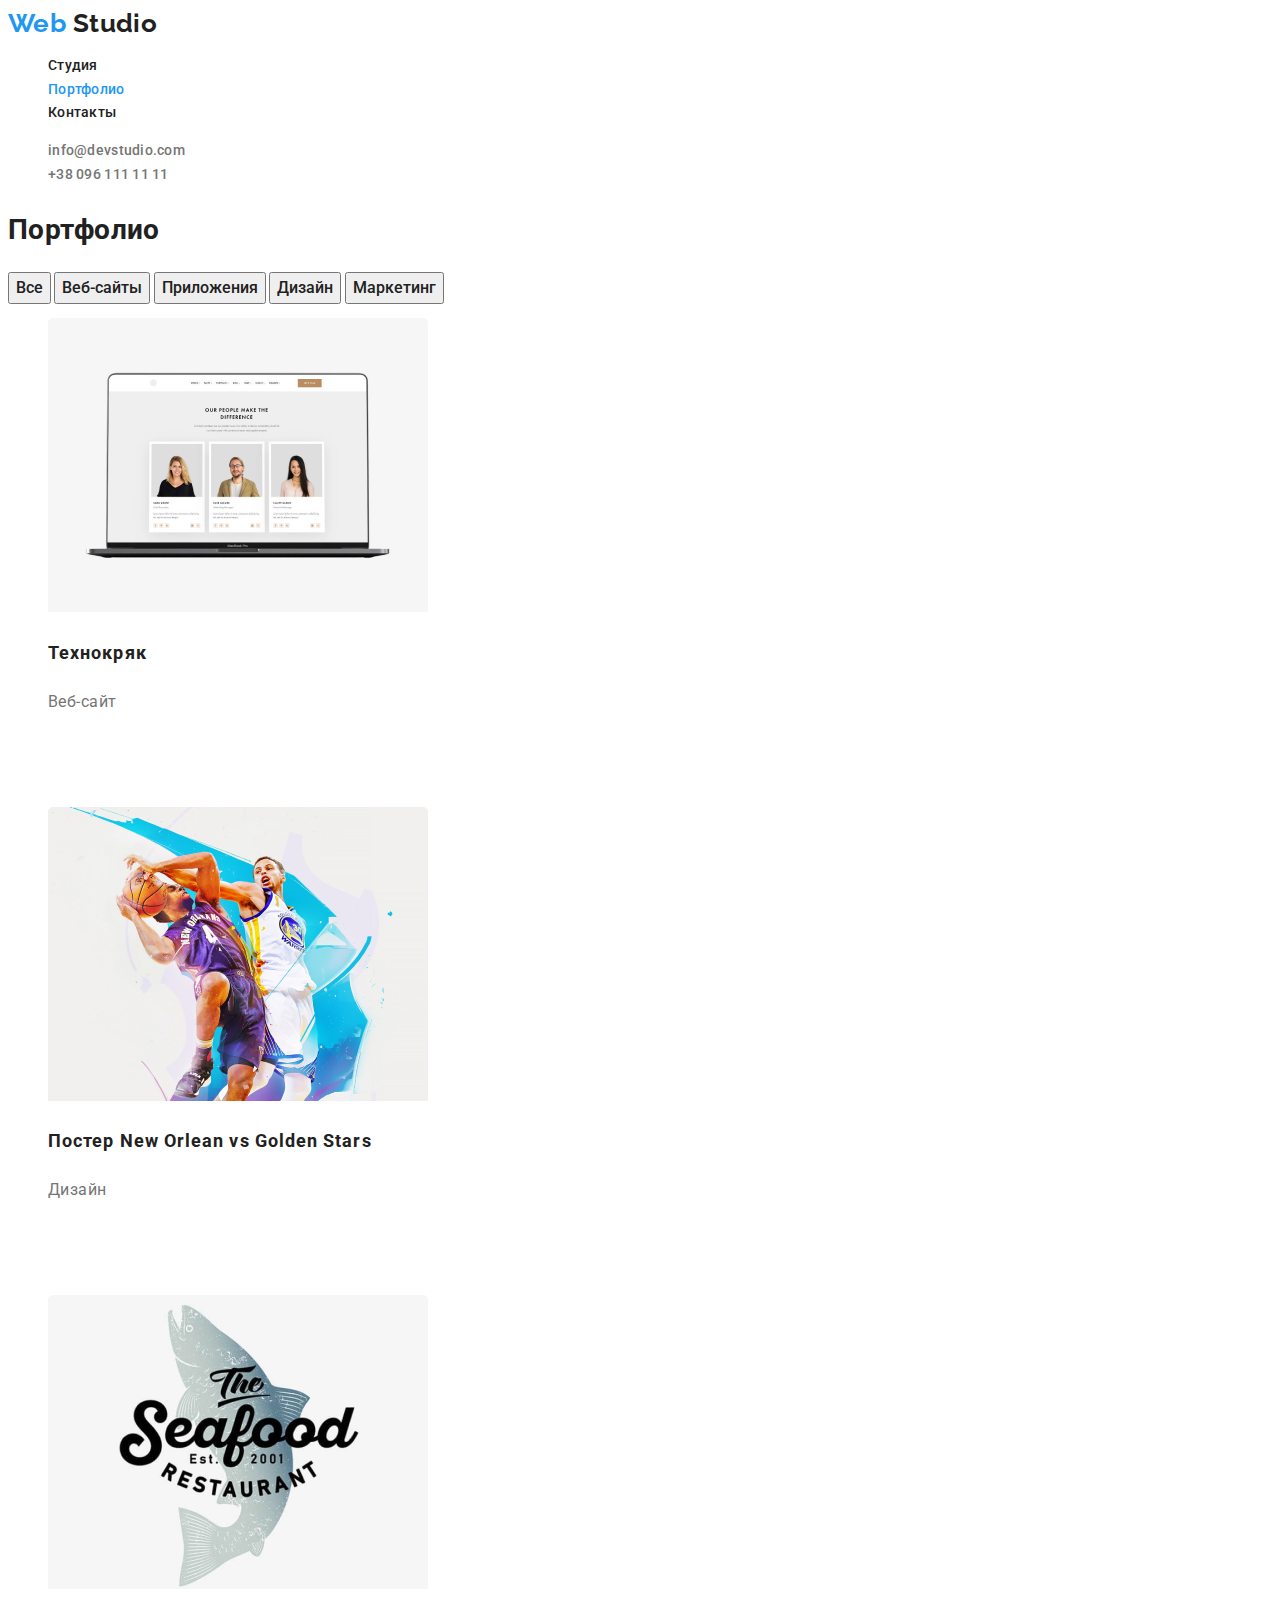
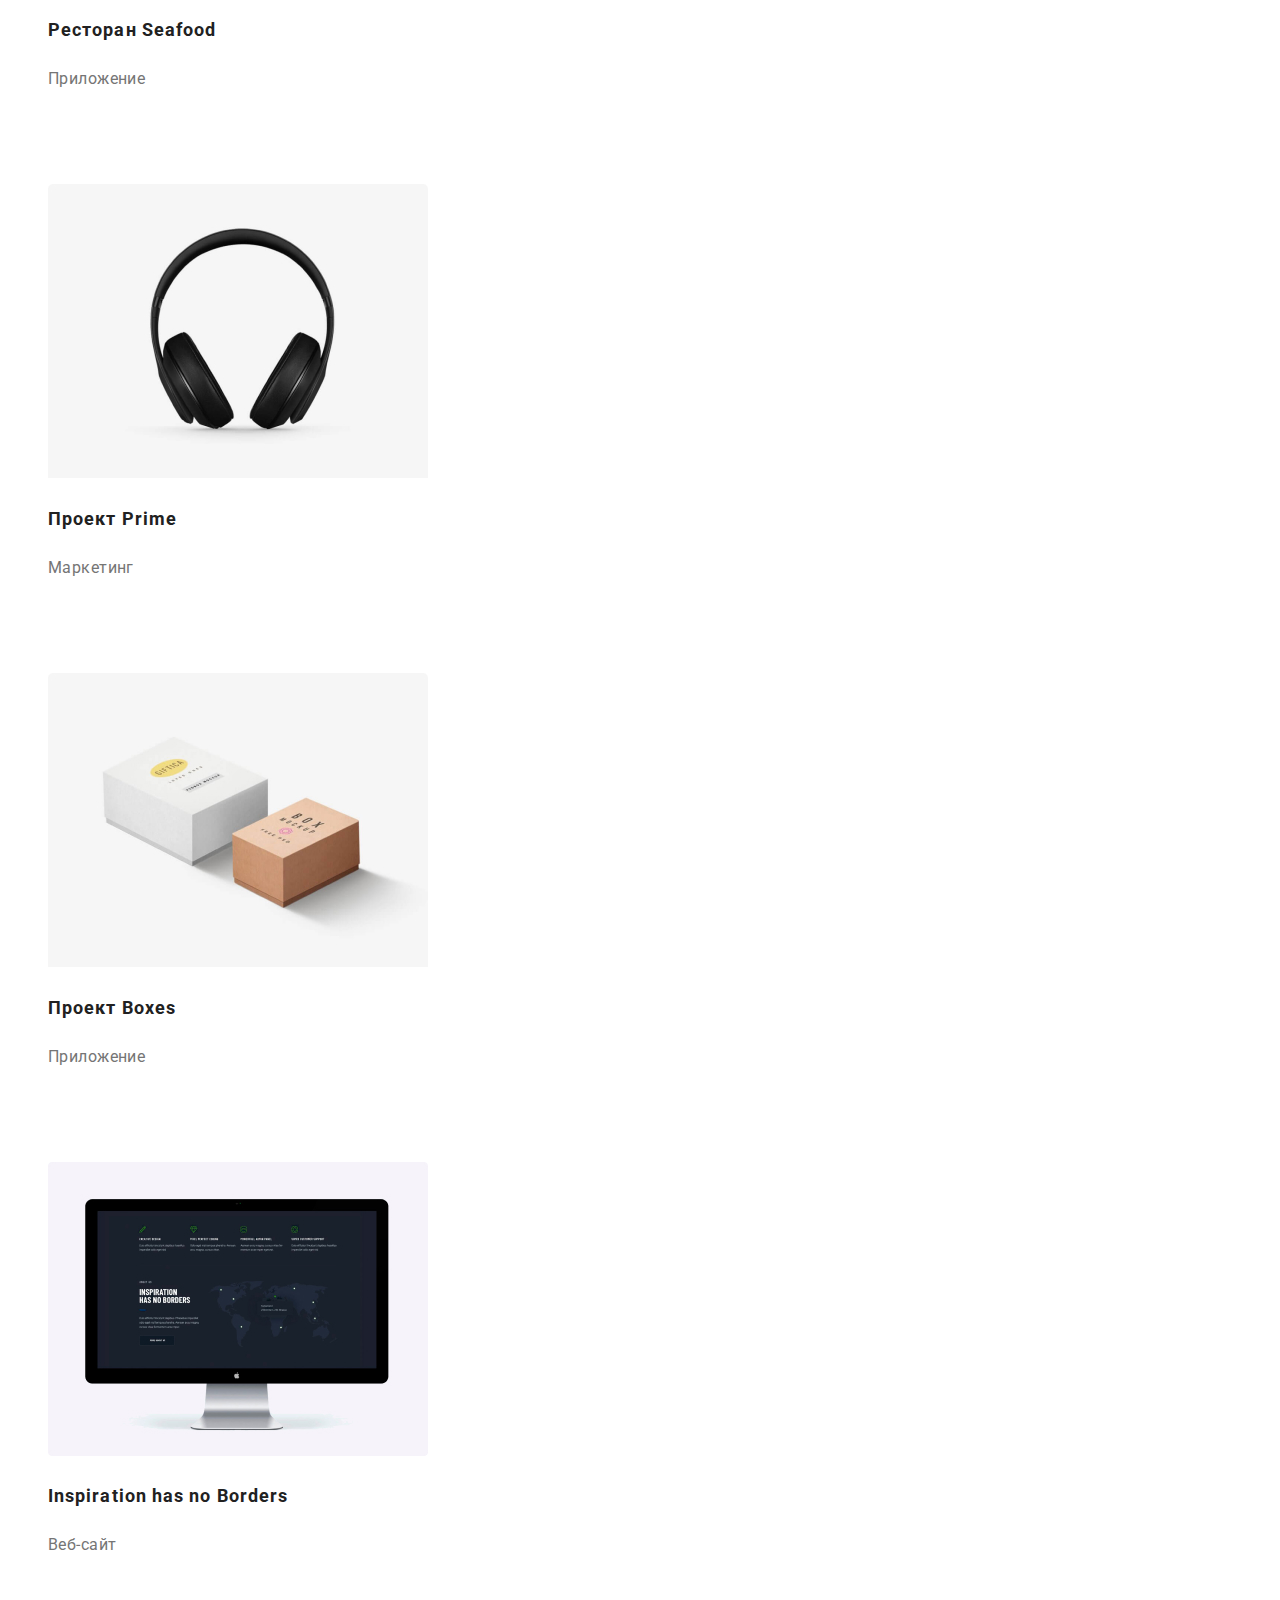
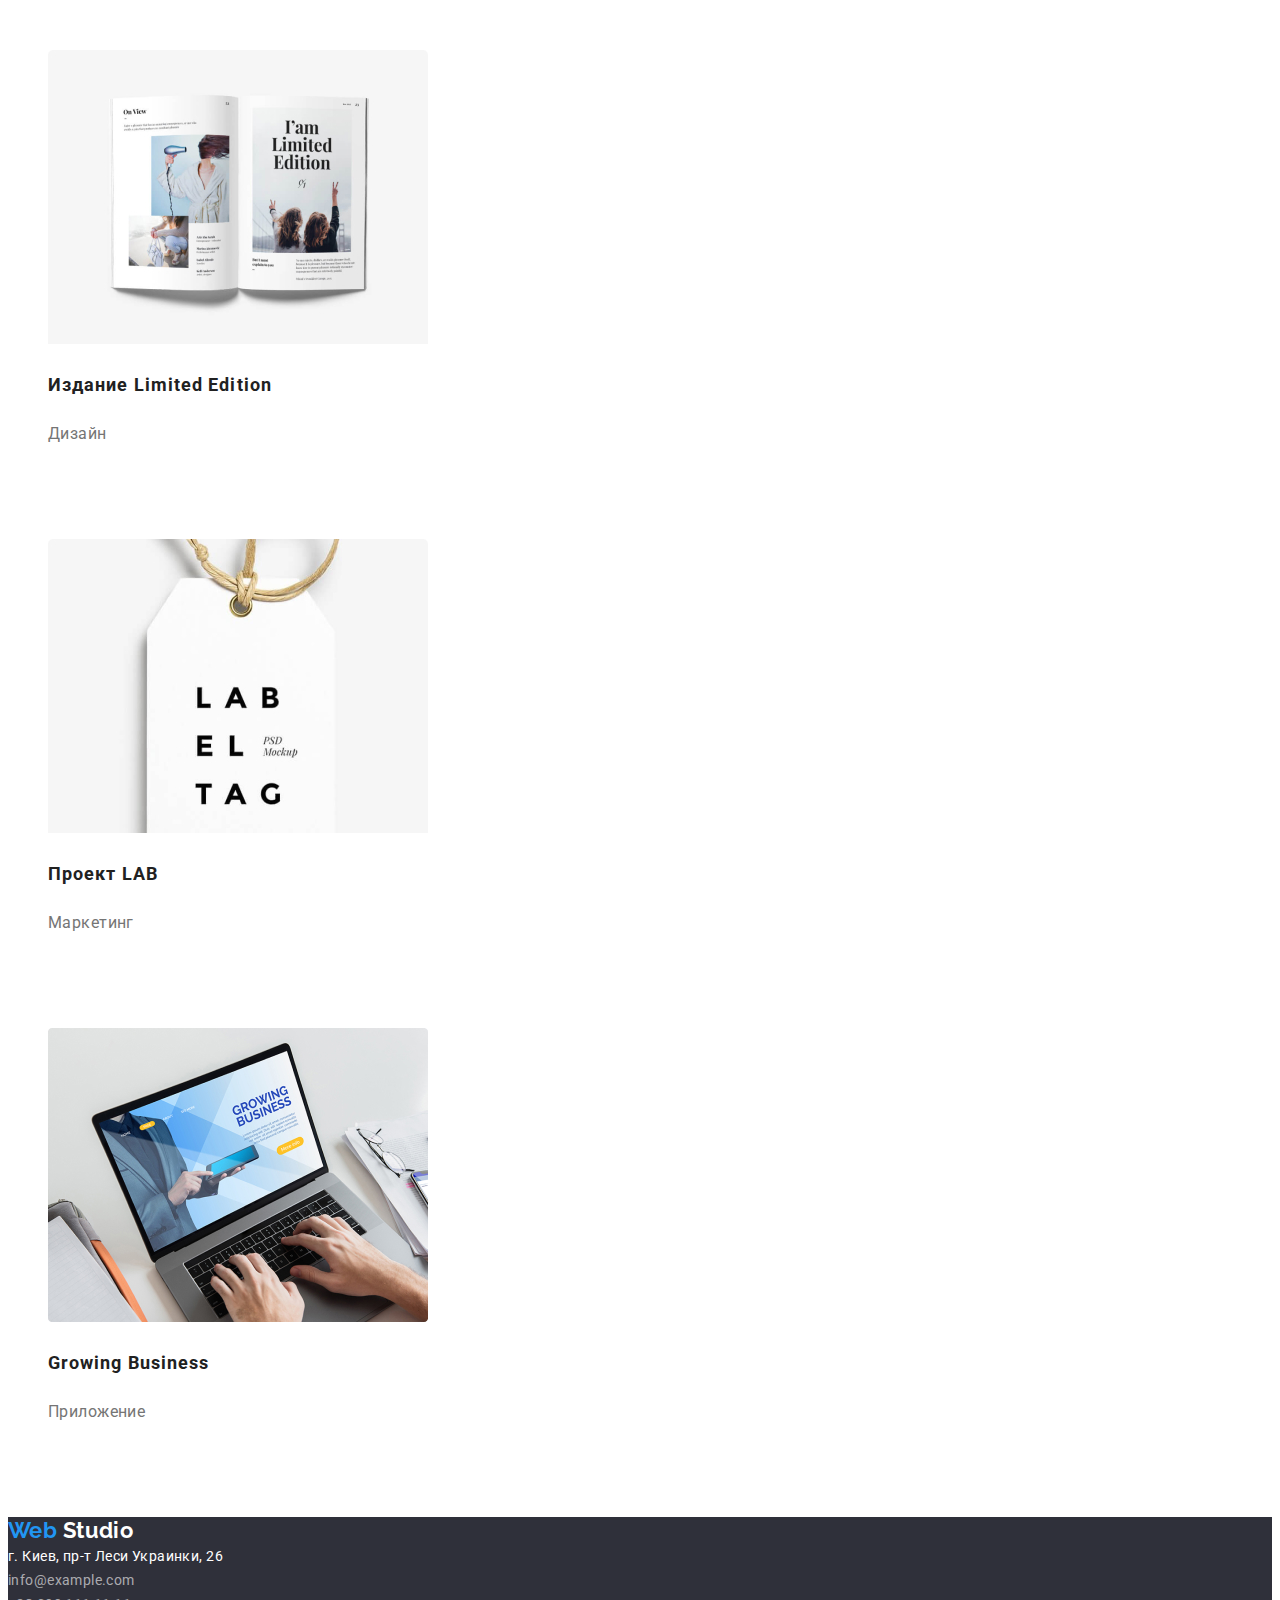
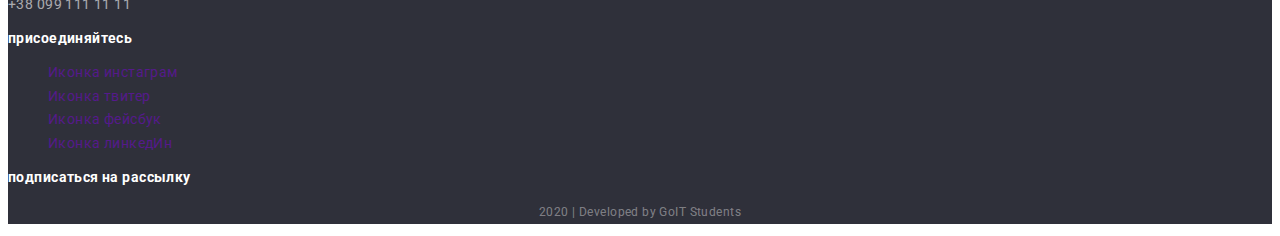
==== portfolio.html @ 116a8143 "Rename Portfolio.html to portfolio.html" ====
<!DOCTYPE html>
<html lang="ru">
  <head>
    <meta charset="UTF-8" />
    <meta name="viewport" content="width=device-width, initial-scale=1.0" />
    <title>Web Studio</title>
    <link href="https://fonts.googleapis.com/css2?family=Raleway:wght@700&family=Roboto:wght@400;500;700;900&display=swap" rel="stylesheet">
    <link rel="stylesheet" href="./css/styles.css" />
  </head>
  <body>
    <!-- Website navigation -->
    <header>
      <nav>
        <a href="" class="logo black"><span class="accent">Web</span> Studio</a>
        <ul class="site-nav list">
          <li><a href="./index.html" class="link">Студия</a></li>
          <li><a href="./portfolio.html" class="link current">Портфолио</a></li>
          <li><a href="" class="link">Контакты</a></li>
        </ul>
        <ul class="address list">
          <li>
            <a href="mailto:nfo@devstudio.com" class="link" aria-label="Иконка мейл">info@devstudio.com</a>
          </li>
          <li>
            <a href="tel:+380961111111" class="link" aria-label="Иконка телефона">+38 096 111 11 11</a>
          </li>
        </ul>
      </nav>
    </header>
    <main>
        <!-- Portfolio -->
        <section class="portfolio">
            <h1 class="portfolio-title">Портфолио</h1>
            <div class="section-btn">
                <button type="button" class="btn">Все</button>
                <button type="button" class="btn">Веб-сайты</button>
                <button type="button" class="btn">Приложения</button>
                <button type="button" class="btn">Дизайн</button>
                <button type="button" class="btn">Маркетинг</button>
            </div>
            <ul class="portfolio-list list">
                <li>
                    <a href="" class="link-decoration">
                        <img src="./images/tekhnokrjak.jpg" alt="Изображение ноутбука">
                        <h2 class="portfolio-subtitle">Технокряк</h2>
                        <p class="portfolio-desc">Веб-сайт</p>
                    </a>
                    <p class="portfolio-excerpt">Технокряк это современная площадка распространения коронавируса. Компании используют эту платформу для цифрового шпионажа и атак на защищённые сервера конкурентов.</p>
                </li>
                <li>
                    <a href="" class="link-decoration">
                        <img src="./images/poster.jpg" alt="Постер баскетбол">
                        <h2 class="portfolio-subtitle">Постер New Orlean vs Golden Stars</h2>
                        <p class="portfolio-desc">Дизайн</p>
                    </a>
                    <p class="portfolio-excerpt">Технокряк это современная площадка распространения коронавируса. Компании используют эту платформу для цифрового шпионажа и атак на защищённые сервера конкурентов.</p>
                </li>
                <li>
                    <a href="" class="link-decoration">
                        <img src="./images/seafood.jpg" alt="Изображение логотипа ресторана">
                        <h2 class="portfolio-subtitle">Ресторан Seafood</h2>
                        <p class="portfolio-desc">Приложение</p>
                    </a>
                    <p class="portfolio-excerpt">Технокряк это современная площадка распространения коронавируса. Компании используют эту платформу для цифрового шпионажа и атак на защищённые сервера конкурентов.</p>
                </li>
                <li>
                    <a href="" class="link-decoration">
                        <img src="./images/project-prime.jpg" alt="Изображение наушников">
                        <h2 class="portfolio-subtitle">Проект Prime</h2>
                        <p class="portfolio-desc">Маркетинг</p>
                    </a>
                    <p class="portfolio-excerpt">Технокряк это современная площадка распространения коронавируса. Компании используют эту платформу для цифрового шпионажа и атак на защищённые сервера конкурентов.</p>
                </li>
                <li>
                    <a href="" class="link-decoration">
                        <img src="./images/project-boxes.jpg" alt="Изображение коробок">
                        <h2 class="portfolio-subtitle">Проект Boxes</h2>
                        <p class="portfolio-desc">Приложение</p>
                    </a>
                    <p class="portfolio-excerpt">Технокряк это современная площадка распространения коронавируса. Компании используют эту платформу для цифрового шпионажа и атак на защищённые сервера конкурентов.</p>
                </li>
                <li>
                    <a href="" class="link-decoration">
                        <img src="./images/box3.jpg" alt="Изображение монитора">
                        <h2 class="portfolio-subtitle">Inspiration has no Borders</h2>
                        <p class="portfolio-desc">Веб-сайт</p>
                    </a>
                    <p class="portfolio-excerpt">Технокряк это современная площадка распространения коронавируса. Компании используют эту платформу для цифрового шпионажа и атак на защищённые сервера конкурентов.</p>
                </li>
                <li>
                    <a href="" class="link-decoration">
                        <img src="./images/Limited-Edition.jpg" alt="Изображение журнала">
                        <h2 class="portfolio-subtitle">Издание Limited Edition</h2>
                        <p class="portfolio-desc">Дизайн</p>
                    </a>
                    <p class="portfolio-excerpt">Технокряк это современная площадка распространения коронавируса. Компании используют эту платформу для цифрового шпионажа и атак на защищённые сервера конкурентов.</p>
                </li>
                <li>
                    <a href="" class="link-decoration">
                        <img src="./images/project-LAB.jpg" alt="Изображение бирки">
                        <h2 class="portfolio-subtitle">Проект LAB</h2>
                        <p class="portfolio-desc">Маркетинг</p>
                    </a>
                    <p class="portfolio-excerpt">Технокряк это современная площадка распространения коронавируса. Компании используют эту платформу для цифрового шпионажа и атак на защищённые сервера конкурентов.</p>
                </li>
                <li>
                    <a href="" class="link-decoration">
                        <img src="./images/box1.jpg" alt="Изображение ноутбука">
                        <h2 class="portfolio-subtitle">Growing Business</h2>
                        <p class="portfolio-desc">Приложение</p>
                    </a>
                    <p class="portfolio-excerpt">Технокряк это современная площадка распространения коронавируса. Компании используют эту платформу для цифрового шпионажа и атак на защищённые сервера конкурентов.</p>
                </li>
            </ul>
        </section>
    </main>
 <!-- Footer -->
 <footer class="footer">
  <a href="./index.html" class="logo white"><span class="accent">Web</span> Studio</a>
  <address class="address-footer">
    г. Киев, пр-т Леси Украинки, 26<br>
      <a href="mailto:info@example.com" class="link">info@example.com</a><br>
      <a href="tel:+380991111111" class="link">+38 099 111 11 11</a>
  </address>
  <p class="subscription">присоединяйтесь</p>
  <ul class="list">
    <li>
      <a href="" class="link-decoration" aria-label="Иконка инстаграм">Иконка инстаграм</a>
    </li> 
    <li>
      <a href="" class="link-decoration" aria-label="Иконка твитер">Иконка твитер</a>
    </li>
    <li>
      <a href="" class="link-decoration" aria-label="Иконка фейсбук">Иконка фейсбук</a>
    </li>
    <li>
      <a href="" class="link-decoration" aria-label="Иконка линкедИн">Иконка линкедИн</a>
    </li>
  </ul>
  <p class="subscription">подписаться на рассылку</p>
  <p class="copyright">2020 &#124; Developed by GoIT Students</p>
</footer>
</body>
    </html>
---- css/styles.css ----
:root {
    --primary-text-color: #757575;
    --title-text-color: #212121;
    --background-text-white: #FFFFFF;
    --accent-color: #2196F3;
    --background-accent: #F5F4FA;
    --address-text-color: rgba(255, 255, 255, 0.6);
    --background-footer-color: #2F303A;
  }
body {
  background-color: var(--background-text-white);
  color: var(--primary-text-color);
  font-family: Roboto, sans-serif;
  font-size: 14px;
  line-height: 1.7;
  letter-spacing: 0.03em
  }

  .list {
    list-style: none;
  }
  .accent {
    color: var(--accent-color);
  }
  .link-decoration {
    text-decoration: none;
  }

  /* logo */
.logo.black {
  color: var(--title-text-color);
  font-family: raleway, sans-serif;
  font-weight: 700;
  font-size: 26px;
  line-height: 1.2;
  text-decoration: none;
  }
.logo.white {
  color: var(--background-text-white);
  font-family: raleway, sans-serif;
  font-weight: 700;
  font-size: 22px;
  line-height: 1.2;
  text-decoration: none;
}

 /* site nav */
.site-nav .link {
  color: var(--title-text-color);
  font-style: normal;
  font-weight: 500;
  font-size: 14px;
  line-height: 1.14;
  letter-spacing: 0.02em;
  text-decoration: none;
}
.site-nav .link:hover,
.site-nav .link:focus {
  color: var(--accent-color);
}
.site-nav .link.current {
  color: var(--accent-color);
}


/* site address */
.address .link {
  color: var(--primary-text-color);
  font-weight: 500;
  font-size: 14px;
  line-height: 1.14;
  letter-spacing: 0.02em;
  text-decoration: none;
}
.address .link:hover,
.address .link:focus {
  color: var(--accent-color);
}

/* hero */

.hero-title {
  color: var(--background-text-white);
font-weight: 900;
font-size: 44px;
line-height: 1.36;
text-align: center;
letter-spacing: 0.06em;
text-transform: uppercase;
}

/* section */

.section-title {
  color: var(--title-text-color);
  font-size: 36px;
  line-height: 1.16;
  text-align: center;
}

/* features */

.features .features-title {
  color: var(--title-text-color);
  font-size: 14px;
  line-height: 1.14;
  text-transform: uppercase;
}

/* services */

.services .services-title {
  color: var(--background-text-white);
font-size: 14px;
line-height: 1.14;
text-transform: uppercase
}


/* team */
.team {
  color: var(--title-text-color);
  font-weight: 500;
  font-size: 16px;
  line-height: 1.18;
}
.team-profession {
  font-size: 16px;
  line-height: 1.18;
}

/* Footer */
.footer{
  background-color: var(--background-footer-color);
}
.address-footer {
  color: var(--background-text-white);
  font-style: normal;
}
.address-footer .link {
  color: var(--address-text-color);
  font-style: normal;
  text-decoration: none;
}
.footer .subscription {
  color: var(--background-text-white);
  font-weight: 700;
  font-size: 14px;
  line-height: 1.14;
}
.footer .copyright {
  color: rgba(255, 255, 255, 0.4);
font-size: 12px;
line-height: 2;
text-align: center;
}

/* button */
.button {
  color: var(--background-text-white);
  background-color: var(--accent-color);
  font-weight: 700;
  font-size: 16px;
  line-height: 1.9;
  letter-spacing: 0.06em;
  text-decoration: none;
}
/*---------------------------------------------------*/

/* portfolio page */

.portfolio {
  color: var(--title-text-color);
}
.portfolio-subtitle {
  color: var(--title-text-color);
font-size: 18px;
line-height: 2;
letter-spacing: 0.06em;
}
.portfolio-list {
  color: var(--background-text-white);
}
.portfolio-desc {
  color: var(--primary-text-color);
  font-size: 16px;
  line-height: 30px;
}
.portfolio-excerpt {
  font-size: 18px;
  line-height: 1.5;
}

/* radio button */
.section-btn .btn {
  color: var(--title-text-color);
  font-family: inherit;
  font-style: normal;
  font-weight: 500;
  font-size: 16px;
  line-height: 1.63;
  text-align: center;
}
.section-btn .btn:hover,
.section-btn .btn:focus {
  color: var(--background-text-white);
  background-color: var(--accent-color);
}
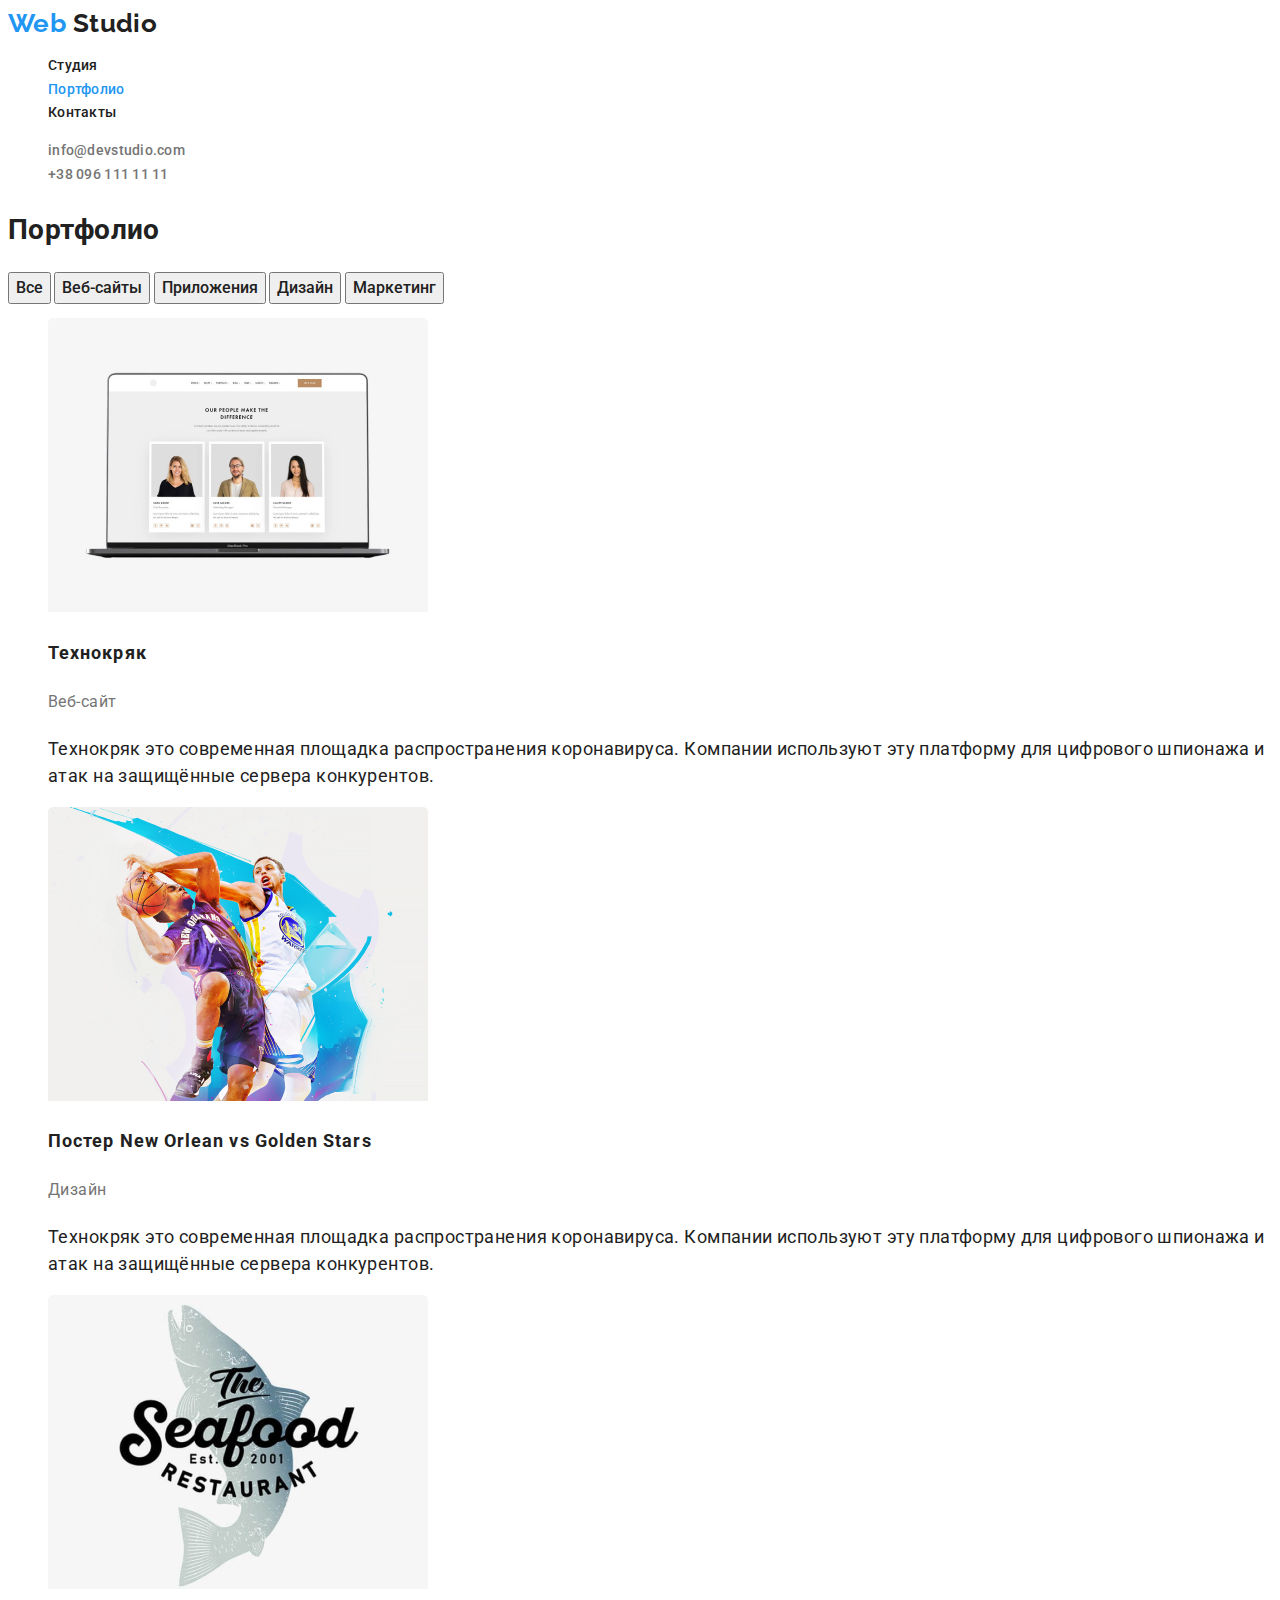
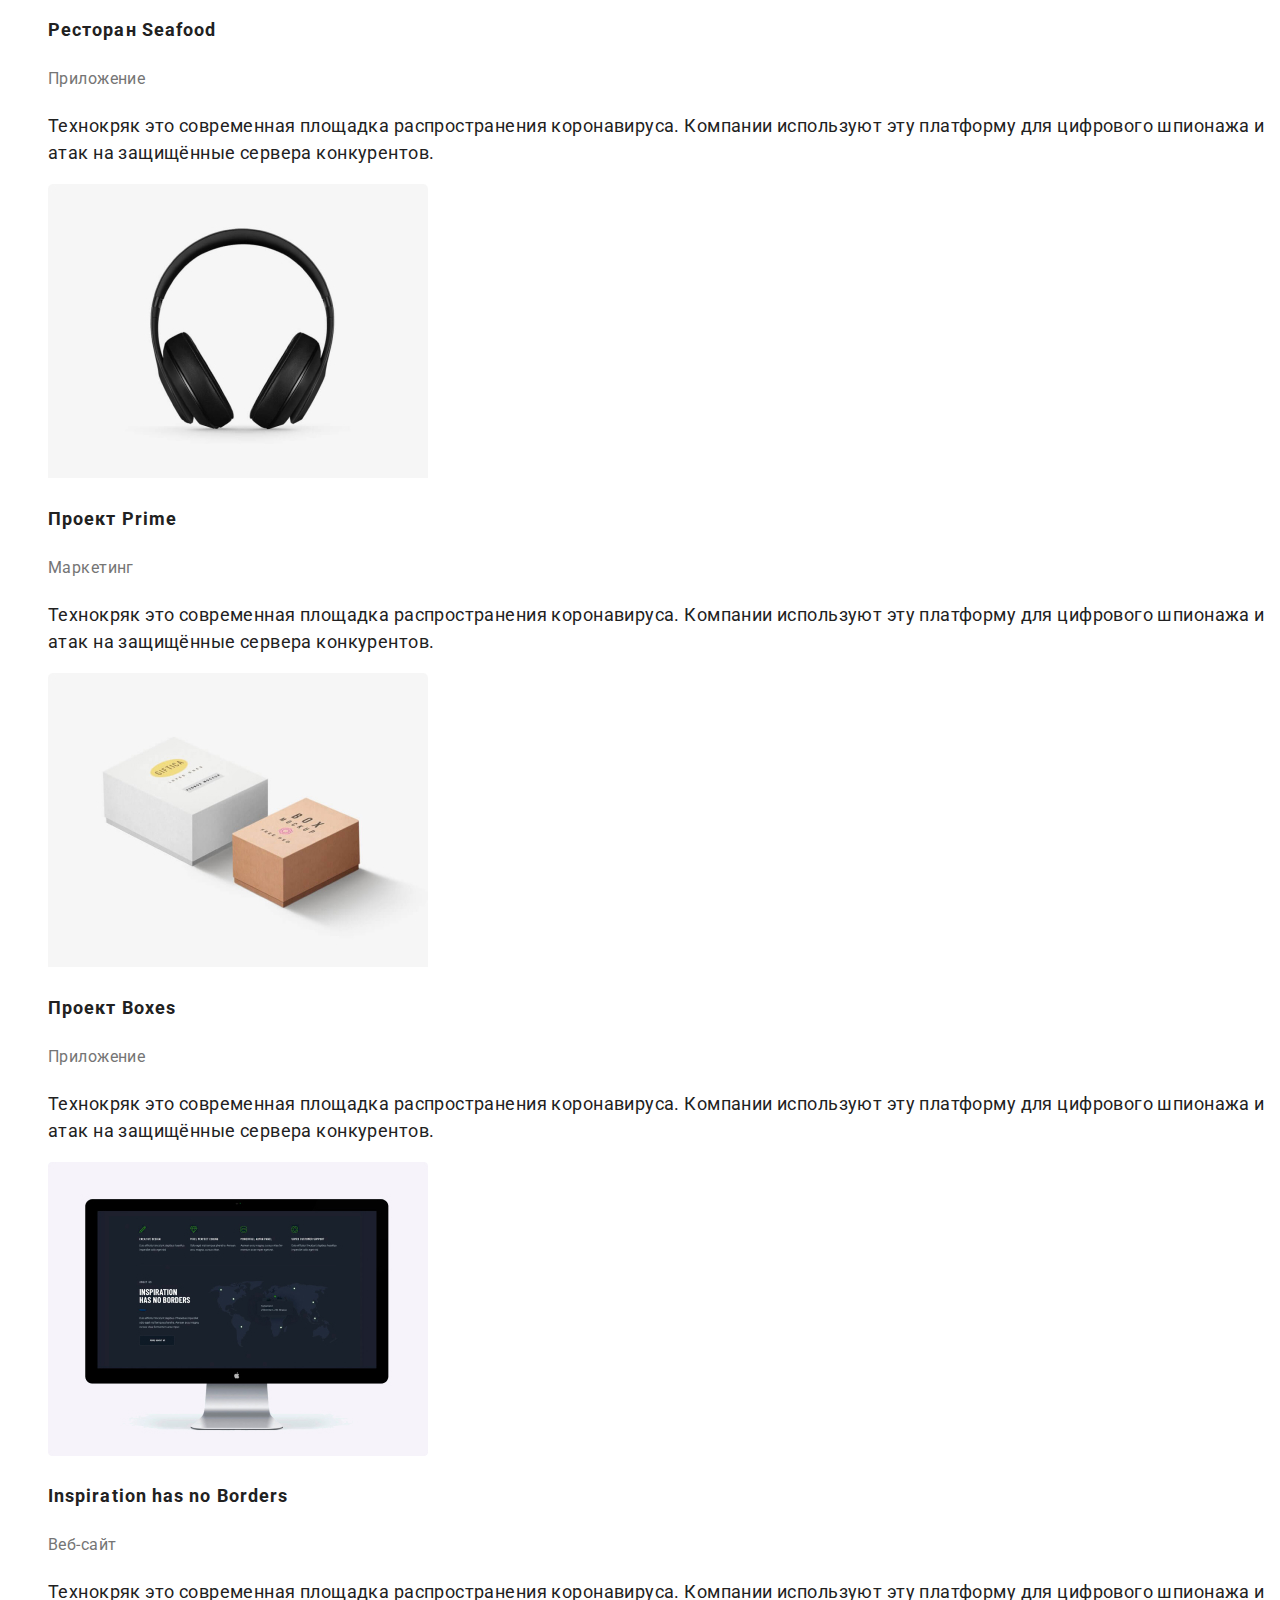
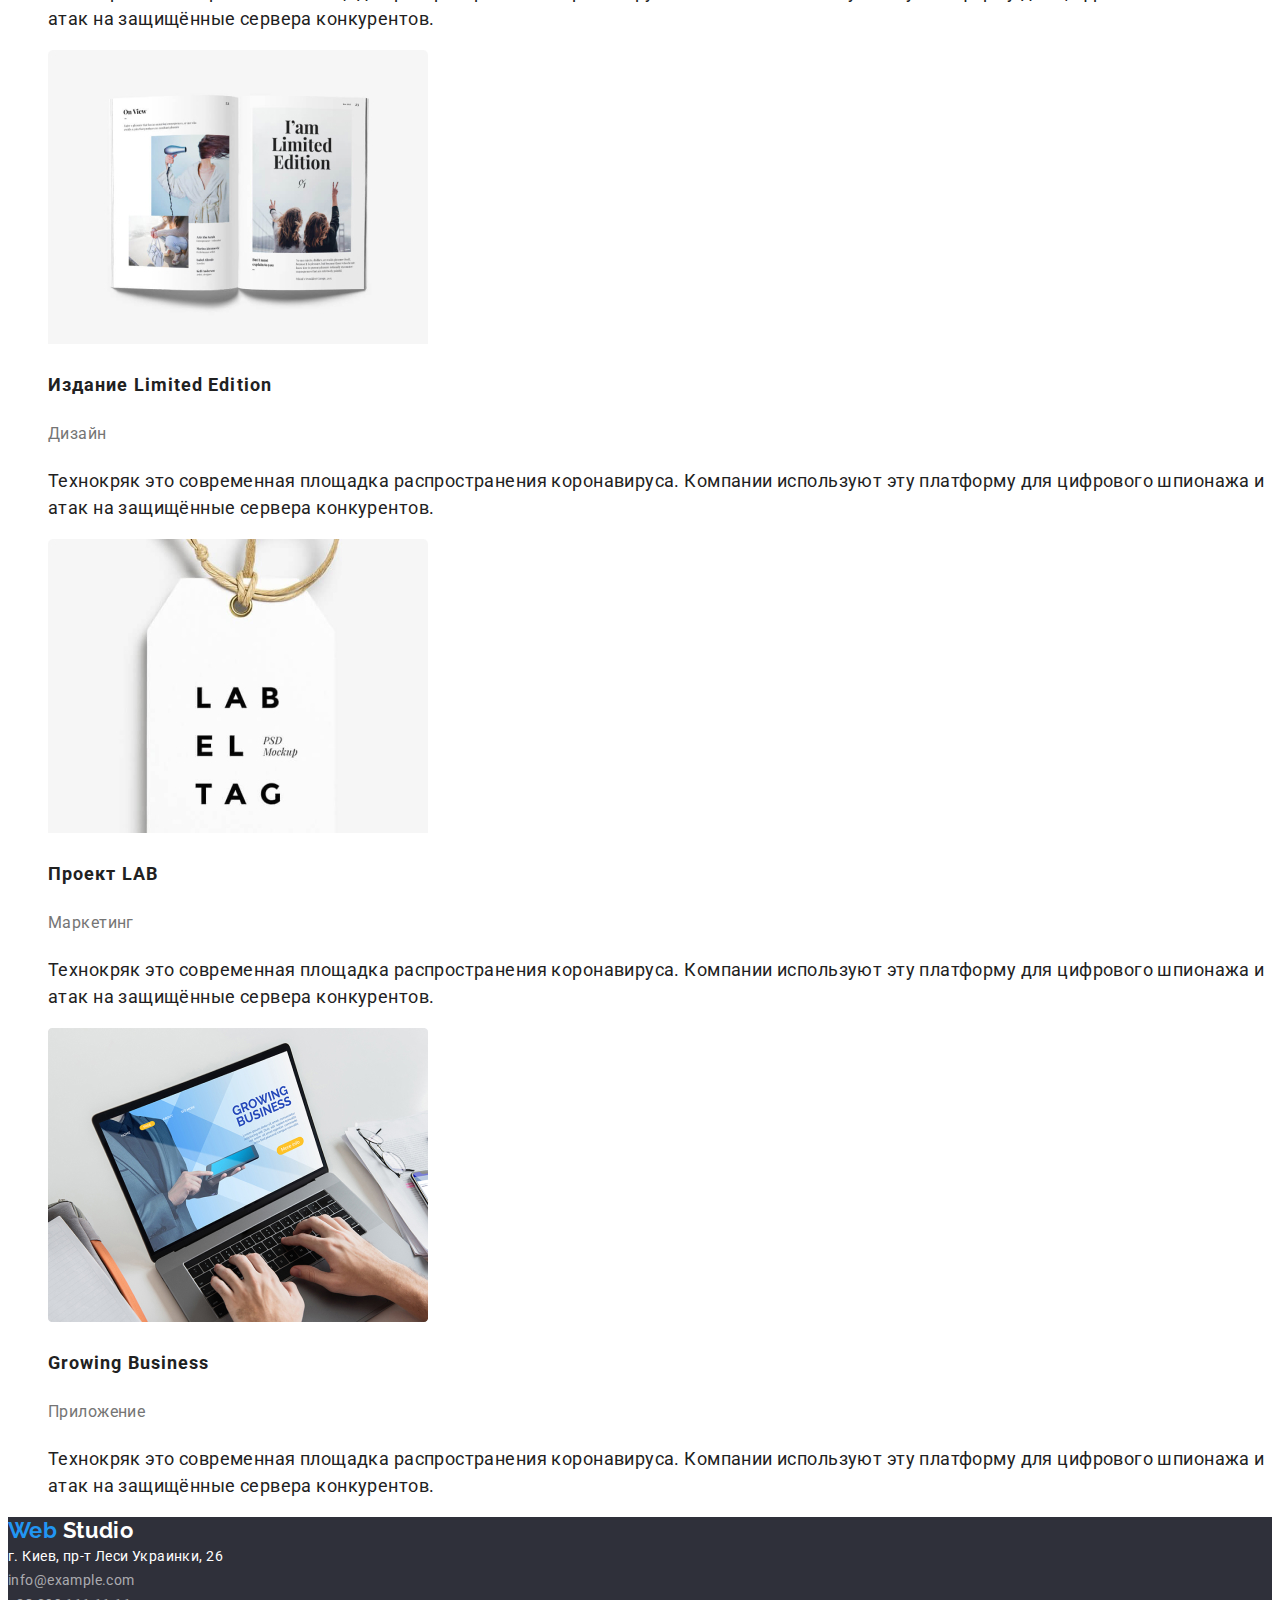
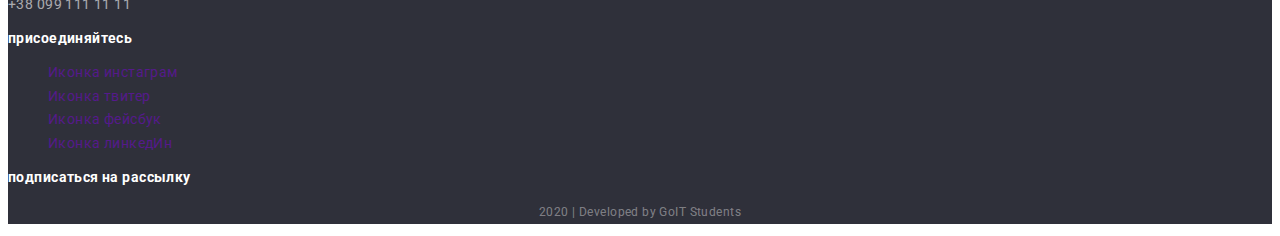
==== commit fbda5509: "Merge branch 'master' of https://github.com/Oksana-Repchak/goit-markup-hw-02" ====
--- a/portfolio.html
+++ b/portfolio.html
@@ -38,7 +38,7 @@
                 <button type="button" class="btn">Дизайн</button>
                 <button type="button" class="btn">Маркетинг</button>
             </div>
-            <ul class="portfolio-list list">
+            <ul class="list">
                 <li>
                     <a href="" class="link-decoration">
                         <img src="./images/tekhnokrjak.jpg" alt="Изображение ноутбука">
--- a/css/styles.css
+++ b/css/styles.css
@@ -110,7 +110,7 @@
 /* services */
 
 .services .services-title {
-  color: var(--background-text-white);
+  color: var(--title-text-color);
 font-size: 14px;
 line-height: 1.14;
 text-transform: uppercase
@@ -178,9 +178,7 @@
 line-height: 2;
 letter-spacing: 0.06em;
 }
-.portfolio-list {
-  color: var(--background-text-white);
-}
+
 .portfolio-desc {
   color: var(--primary-text-color);
   font-size: 16px;
@@ -189,6 +187,7 @@
 .portfolio-excerpt {
   font-size: 18px;
   line-height: 1.5;
+  color: var(--title-text-color);
 }
 
 /* radio button */
